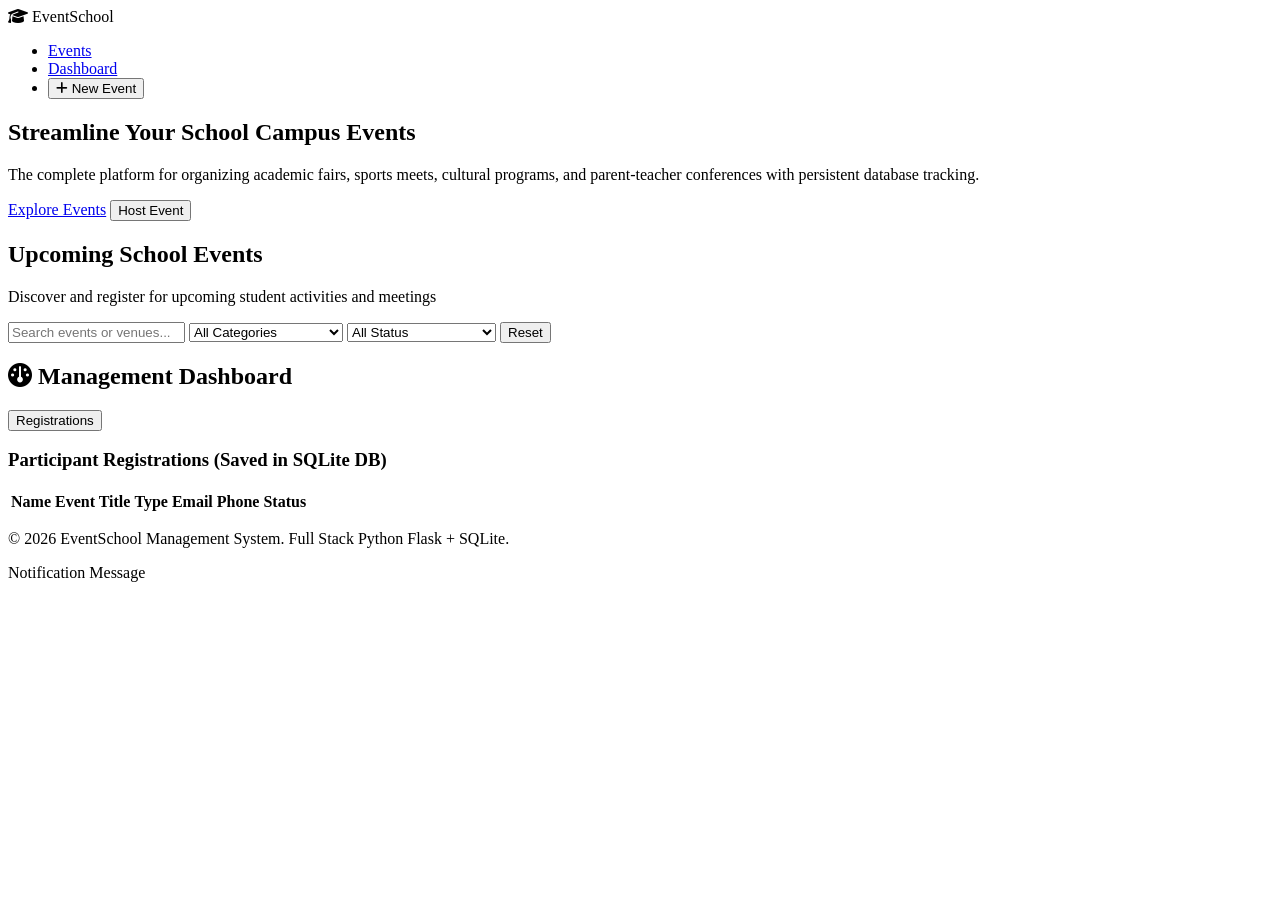
==== index.html @ f55a8e6b "Add files via upload" ====
<!DOCTYPE html>
<html lang="en">
<head>
  <meta charset="UTF-8">
  <meta name="viewport" content="width=device-width, initial-scale=1.0">
  <title>EventSchool - School Event Management Platform</title>
  <link href="https://fonts.googleapis.com/css2?family=Plus+Jakarta+Sans:wght@400;500;600;700&display=swap" rel="stylesheet">
  <link rel="stylesheet" href="https://cdnjs.cloudflare.com/ajax/libs/font-awesome/6.4.0/css/all.min.css">
  <link rel="stylesheet" href="style.css">
</head>
<body>

  <header>
    <div class="nav-container">
      <div class="logo"><i class="fa-solid fa-graduation-cap"></i> EventSchool</div>
      <ul class="nav-menu">
        <li><a href="#events">Events</a></li>
        <li><a href="#dashboard">Dashboard</a></li>
        <li><button class="btn btn-primary btn-sm" onclick="openModal('createEventModal')"><i class="fa-solid fa-plus"></i> New Event</button></li>
      </ul>
    </div>
  </header>

  <section class="hero">
    <div class="hero-content">
      <h1>Streamline Your <span>School Campus Events</span></h1>
      <p>The complete platform for organizing academic fairs, sports meets, cultural programs, and parent-teacher conferences with persistent database tracking.</p>
      <div class="hero-btns">
        <a href="#events" class="btn btn-primary">Explore Events</a>
        <button class="btn btn-outline" onclick="openModal('createEventModal')">Host Event</button>
      </div>
    </div>
  </section>

  <main class="container" id="events">
    <h2 class="section-title">Upcoming School Events</h2>
    <p class="section-subtitle">Discover and register for upcoming student activities and meetings</p>

    <div class="filter-bar">
      <input type="text" id="searchInput" class="filter-input" placeholder="Search events or venues..." oninput="filterEvents()">
      <select id="categoryFilter" class="filter-select" onchange="filterEvents()">
        <option value="All">All Categories</option>
        <option value="Academic">Academic</option>
        <option value="Sports">Sports</option>
        <option value="Cultural">Cultural</option>
        <option value="Workshops">Workshops</option>
        <option value="Parent-Teacher Meets">Parent-Teacher Meets</option>
      </select>
      <select id="statusFilter" class="filter-select" onchange="filterEvents()">
        <option value="All">All Status</option>
        <option value="Open for Registration">Open for Registration</option>
        <option value="Planning">Planning</option>
        <option value="In Progress">In Progress</option>
      </select>
      <button class="btn btn-outline" onclick="resetFilters()">Reset</button>
    </div>

    <div class="events-grid" id="eventsGrid"></div>

    <div class="dashboard-section" id="dashboard">
      <h2 style="margin-bottom: 20px;"><i class="fa-solid fa-gauge"></i> Management Dashboard</h2>
      <div class="dash-tabs">
        <button class="dash-tab-btn active" onclick="switchDashTab('panel-registrations')">Registrations</button>
      </div>
      <div class="dash-panel active" id="panel-registrations">
        <h3>Participant Registrations (Saved in SQLite DB)</h3>
        <table class="data-table">
          <thead>
            <tr>
              <th>Name</th>
              <th>Event Title</th>
              <th>Type</th>
              <th>Email</th>
              <th>Phone</th>
              <th>Status</th>
            </tr>
          </thead>
          <tbody id="registrationsTableBody"></tbody>
        </table>
      </div>
    </div>
  </main>

  <footer>
    <p>&copy; 2026 EventSchool Management System. Full Stack Python Flask + SQLite.</p>
  </footer>

  <div id="toast">Notification Message</div>

  <!-- Registration Modal -->
  <div id="registerModal" class="modal-backdrop" style="display:none;">
    <div class="modal-box">
      <h3>Register for Event</h3>
      <form id="registerForm" onsubmit="handleRegistrationSubmit(event)" style="margin-top:15px; display:flex; flex-direction:column; gap:12px;">
        <input type="hidden" id="regEventId">
        <input type="text" id="regEventTitle" class="filter-input" readonly style="background:#eee;">
        <input type="text" id="regName" class="filter-input" placeholder="Participant Full Name" required>
        <input type="email" id="regEmail" class="filter-input" placeholder="Email Address" required>
        <select id="regType" class="filter-select">
          <option value="Student">Student</option>
          <option value="Teacher">Teacher</option>
          <option value="Parent">Parent</option>
          <option value="Guest">Guest Speaker</option>
        </select>
        <input type="text" id="regPhone" class="filter-input" placeholder="Phone Number" required>
        <div style="display:flex; gap:10px; margin-top:10px;">
          <button type="submit" class="btn btn-primary flex-1">Confirm Registration</button>
          <button type="button" class="btn btn-outline" onclick="closeModal('registerModal')">Cancel</button>
        </div>
      </form>
    </div>
  </div>

  <!-- Create Event Modal -->
  <div id="createEventModal" class="modal-backdrop" style="display:none;">
    <div class="modal-box">
      <h3>Create New School Event</h3>
      <form onsubmit="handleCreateEvent(event)" style="margin-top:15px; display:flex; flex-direction:column; gap:12px;">
        <input type="text" id="evtTitle" class="filter-input" placeholder="Event Title" required>
        <select id="evtCategory" class="filter-select">
          <option value="Academic">Academic</option>
          <option value="Sports">Sports</option>
          <option value="Cultural">Cultural</option>
          <option value="Workshops">Workshops</option>
          <option value="Parent-Teacher Meets">Parent-Teacher Meets</option>
        </select>
        <select id="evtStatus" class="filter-select">
          <option value="Open for Registration">Open for Registration</option>
          <option value="Planning">Planning</option>
          <option value="In Progress">In Progress</option>
        </select>
        <input type="date" id="evtDate" class="filter-input" required>
        <input type="text" id="evtTime" class="filter-input" placeholder="Time (e.g., 9:00 AM - 4:00 PM)" required>
        <input type="text" id="evtVenue" class="filter-input" placeholder="Venue Location" required>
        <input type="number" id="evtMax" class="filter-input" placeholder="Max Participants" required>
        <input type="text" id="evtImage" class="filter-input" placeholder="Image URL (Unsplash Link)" required>
        <textarea id="evtDesc" class="filter-input" placeholder="Event Description" rows="3" required></textarea>
        <div style="display:flex; gap:10px; margin-top:10px;">
          <button type="submit" class="btn btn-primary flex-1">Save to Database</button>
          <button type="button" class="btn btn-outline" onclick="closeModal('createEventModal')">Cancel</button>
        </div>
      </form>
    </div>
  </div>

  <script src="script.js"></script>
</body>
</html>
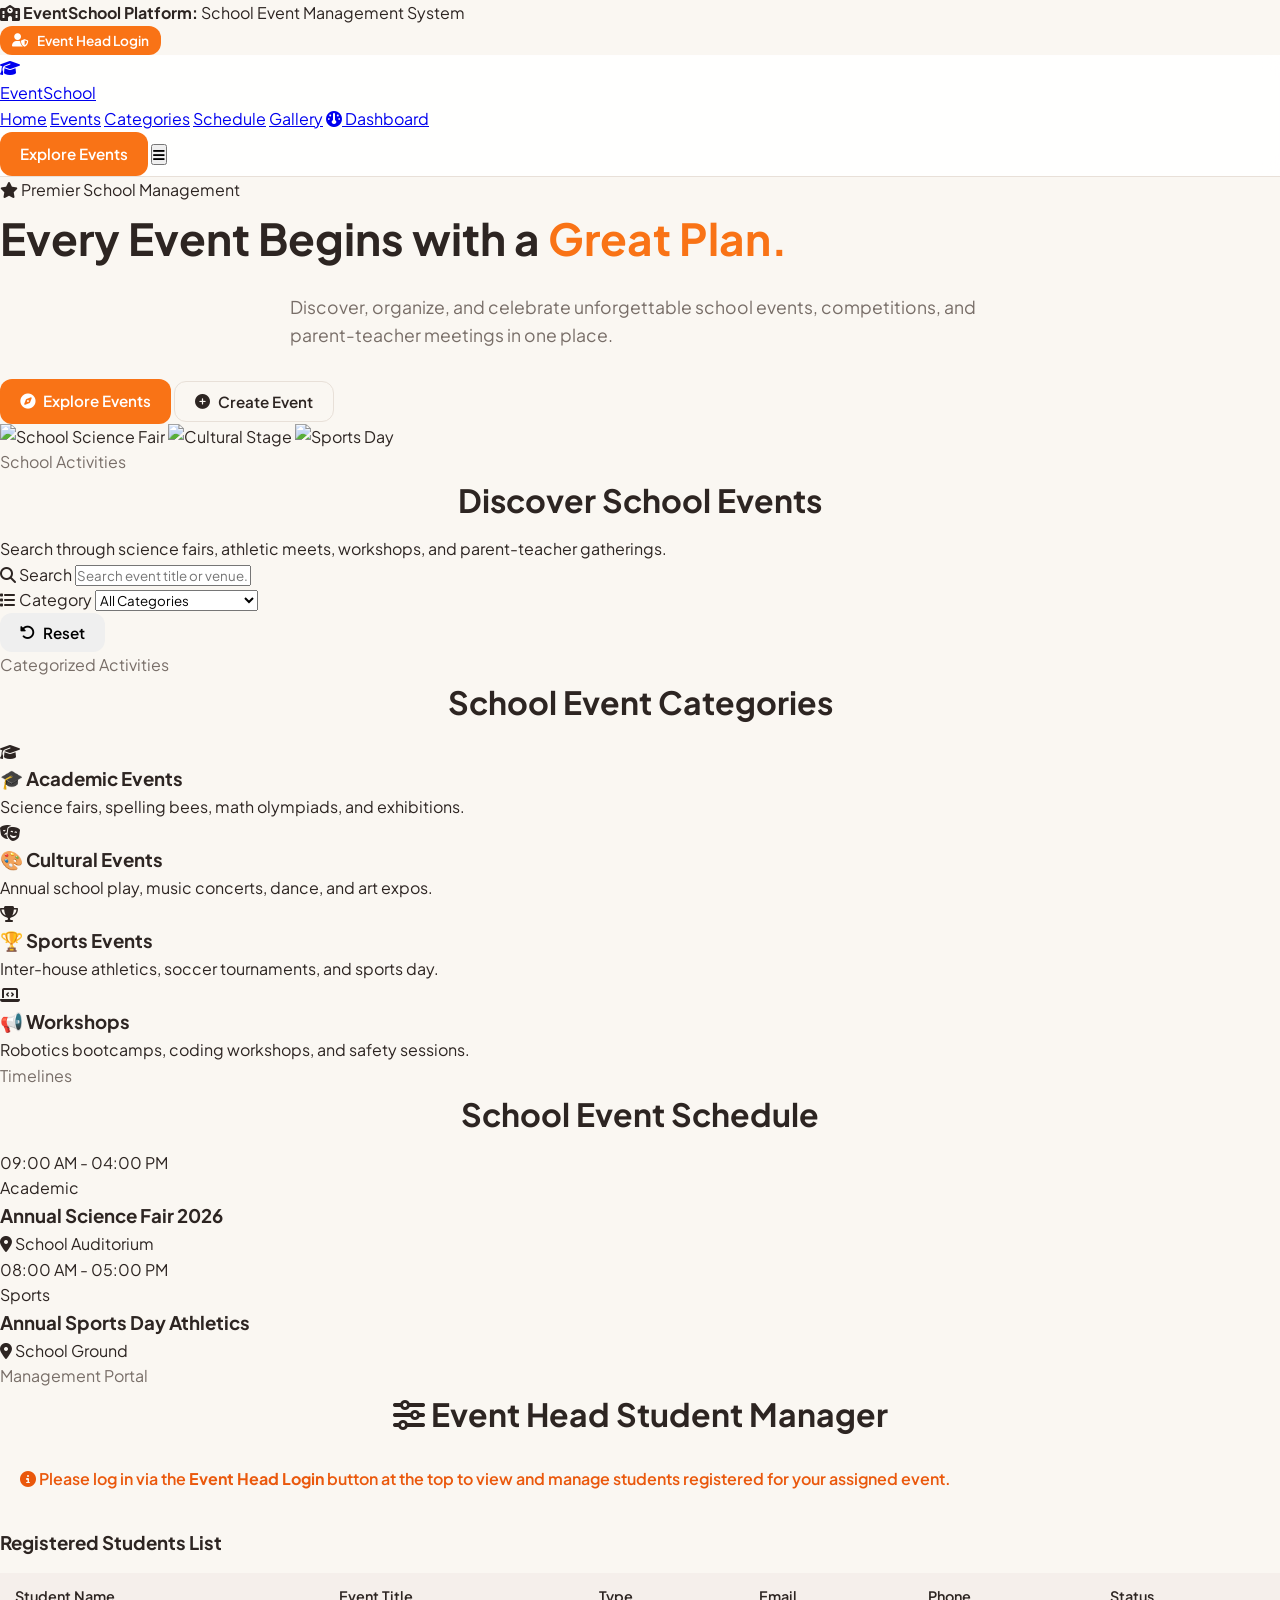
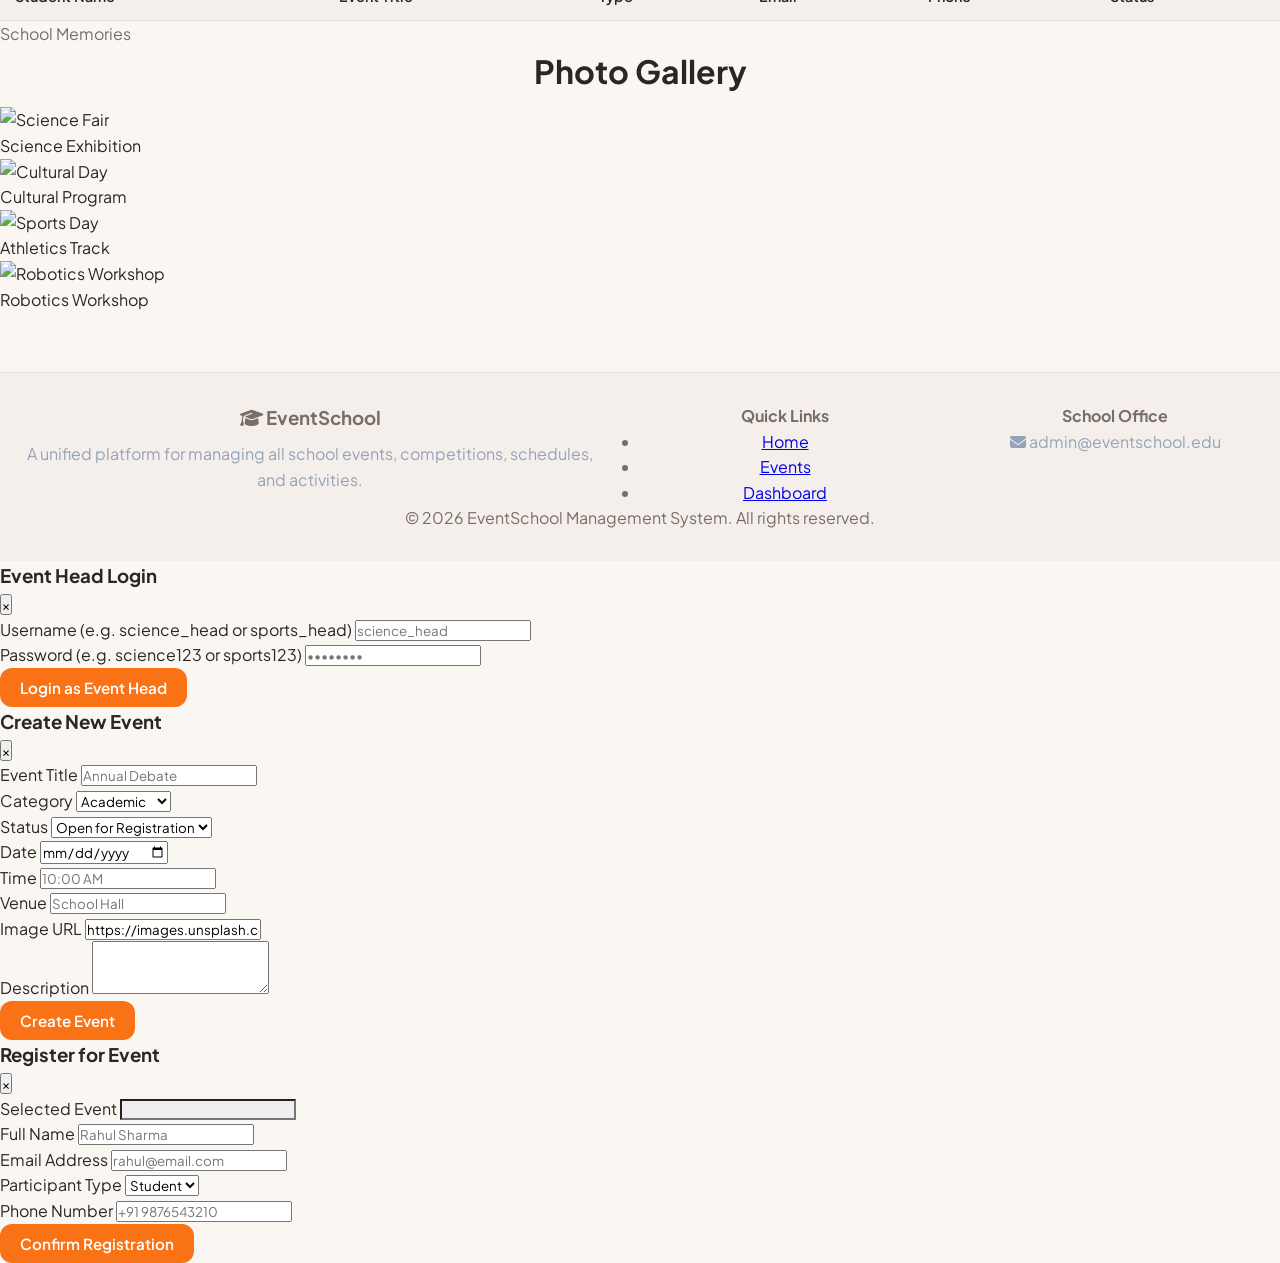
==== commit 14f162cc: "Update index.html" ====
--- a/index.html
+++ b/index.html
@@ -3,146 +3,367 @@
 <head>
   <meta charset="UTF-8">
   <meta name="viewport" content="width=device-width, initial-scale=1.0">
-  <title>EventSchool - School Event Management Platform</title>
-  <link href="https://fonts.googleapis.com/css2?family=Plus+Jakarta+Sans:wght@400;500;600;700&display=swap" rel="stylesheet">
+  <title>EventSchool - School Event Management System</title>
+  <link href="https://fonts.googleapis.com/css2?family=Plus+Jakarta+Sans:wght@400;500;600;700;800&display=swap" rel="stylesheet">
   <link rel="stylesheet" href="https://cdnjs.cloudflare.com/ajax/libs/font-awesome/6.4.0/css/all.min.css">
   <link rel="stylesheet" href="style.css">
 </head>
 <body>
 
-  <header>
-    <div class="nav-container">
-      <div class="logo"><i class="fa-solid fa-graduation-cap"></i> EventSchool</div>
-      <ul class="nav-menu">
-        <li><a href="#events">Events</a></li>
-        <li><a href="#dashboard">Dashboard</a></li>
-        <li><button class="btn btn-primary btn-sm" onclick="openModal('createEventModal')"><i class="fa-solid fa-plus"></i> New Event</button></li>
-      </ul>
+  <!-- Top Bar / Auth Header -->
+  <div class="top-announcement">
+    <div class="announcement-text">
+      <i class="fa-solid fa-school"></i> <strong>EventSchool Platform:</strong> School Event Management System
+    </div>
+    <div class="role-selector" id="topAuthArea">
+      <button class="btn btn-sm btn-primary" onclick="openModal('headLoginModal')"><i class="fa-solid fa-user-shield"></i> Event Head Login</button>
+    </div>
+  </div>
+
+  <!-- Main Navigation Header -->
+  <header class="main-header">
+    <div class="header-container">
+      <a href="#home" class="brand-logo">
+        <div class="logo-icon"><i class="fa-solid fa-graduation-cap"></i></div>
+        <span>EventSchool</span>
+      </a>
+
+      <nav class="nav-links" id="navMenu">
+        <a href="#home" class="nav-link active">Home</a>
+        <a href="#events" class="nav-link">Events</a>
+        <a href="#categories" class="nav-link">Categories</a>
+        <a href="#schedule" class="nav-link">Schedule</a>
+        <a href="#gallery" class="nav-link">Gallery</a>
+        <a href="#dashboard" class="nav-link btn-dash"><i class="fa-solid fa-gauge"></i> Dashboard</a>
+      </nav>
+
+      <div class="header-actions">
+        <a href="#events" class="btn btn-primary">Explore Events</a>
+        <button class="hamburger-btn" onclick="toggleMobileMenu()">
+          <i class="fa-solid fa-bars"></i>
+        </button>
+      </div>
     </div>
   </header>
 
-  <section class="hero">
-    <div class="hero-content">
-      <h1>Streamline Your <span>School Campus Events</span></h1>
-      <p>The complete platform for organizing academic fairs, sports meets, cultural programs, and parent-teacher conferences with persistent database tracking.</p>
-      <div class="hero-btns">
-        <a href="#events" class="btn btn-primary">Explore Events</a>
-        <button class="btn btn-outline" onclick="openModal('createEventModal')">Host Event</button>
-      </div>
-    </div>
-  </section>
-
-  <main class="container" id="events">
-    <h2 class="section-title">Upcoming School Events</h2>
-    <p class="section-subtitle">Discover and register for upcoming student activities and meetings</p>
-
-    <div class="filter-bar">
-      <input type="text" id="searchInput" class="filter-input" placeholder="Search events or venues..." oninput="filterEvents()">
-      <select id="categoryFilter" class="filter-select" onchange="filterEvents()">
-        <option value="All">All Categories</option>
-        <option value="Academic">Academic</option>
-        <option value="Sports">Sports</option>
-        <option value="Cultural">Cultural</option>
-        <option value="Workshops">Workshops</option>
-        <option value="Parent-Teacher Meets">Parent-Teacher Meets</option>
-      </select>
-      <select id="statusFilter" class="filter-select" onchange="filterEvents()">
-        <option value="All">All Status</option>
-        <option value="Open for Registration">Open for Registration</option>
-        <option value="Planning">Planning</option>
-        <option value="In Progress">In Progress</option>
-      </select>
-      <button class="btn btn-outline" onclick="resetFilters()">Reset</button>
-    </div>
-
-    <div class="events-grid" id="eventsGrid"></div>
-
-    <div class="dashboard-section" id="dashboard">
-      <h2 style="margin-bottom: 20px;"><i class="fa-solid fa-gauge"></i> Management Dashboard</h2>
-      <div class="dash-tabs">
-        <button class="dash-tab-btn active" onclick="switchDashTab('panel-registrations')">Registrations</button>
-      </div>
-      <div class="dash-panel active" id="panel-registrations">
-        <h3>Participant Registrations (Saved in SQLite DB)</h3>
-        <table class="data-table">
-          <thead>
-            <tr>
-              <th>Name</th>
-              <th>Event Title</th>
-              <th>Type</th>
-              <th>Email</th>
-              <th>Phone</th>
-              <th>Status</th>
-            </tr>
-          </thead>
-          <tbody id="registrationsTableBody"></tbody>
-        </table>
-      </div>
-    </div>
-  </main>
-
-  <footer>
-    <p>&copy; 2026 EventSchool Management System. Full Stack Python Flask + SQLite.</p>
-  </footer>
-
-  <div id="toast">Notification Message</div>
-
-  <!-- Registration Modal -->
-  <div id="registerModal" class="modal-backdrop" style="display:none;">
-    <div class="modal-box">
-      <h3>Register for Event</h3>
-      <form id="registerForm" onsubmit="handleRegistrationSubmit(event)" style="margin-top:15px; display:flex; flex-direction:column; gap:12px;">
-        <input type="hidden" id="regEventId">
-        <input type="text" id="regEventTitle" class="filter-input" readonly style="background:#eee;">
-        <input type="text" id="regName" class="filter-input" placeholder="Participant Full Name" required>
-        <input type="email" id="regEmail" class="filter-input" placeholder="Email Address" required>
-        <select id="regType" class="filter-select">
-          <option value="Student">Student</option>
-          <option value="Teacher">Teacher</option>
-          <option value="Parent">Parent</option>
-          <option value="Guest">Guest Speaker</option>
-        </select>
-        <input type="text" id="regPhone" class="filter-input" placeholder="Phone Number" required>
-        <div style="display:flex; gap:10px; margin-top:10px;">
-          <button type="submit" class="btn btn-primary flex-1">Confirm Registration</button>
-          <button type="button" class="btn btn-outline" onclick="closeModal('registerModal')">Cancel</button>
-        </div>
-      </form>
-    </div>
-  </div>
-
-  <!-- Create Event Modal -->
-  <div id="createEventModal" class="modal-backdrop" style="display:none;">
-    <div class="modal-box">
-      <h3>Create New School Event</h3>
-      <form onsubmit="handleCreateEvent(event)" style="margin-top:15px; display:flex; flex-direction:column; gap:12px;">
-        <input type="text" id="evtTitle" class="filter-input" placeholder="Event Title" required>
-        <select id="evtCategory" class="filter-select">
+  <!-- Hero Section -->
+  <section id="home" class="hero-section">
+    <div class="hero-container">
+      <div class="hero-content">
+        <span class="badge badge-accent"><i class="fa-solid fa-star"></i> Premier School Management</span>
+        <h1 class="hero-title">Every Event Begins with a <span>Great Plan.</span></h1>
+        <p class="hero-subtitle">Discover, organize, and celebrate unforgettable school events, competitions, and parent-teacher meetings in one place.</p>
+        
+        <div class="hero-buttons">
+          <a href="#events" class="btn btn-primary btn-lg"><i class="fa-solid fa-compass"></i> Explore Events</a>
+          <button onclick="openModal('createEventModal')" class="btn btn-outline btn-lg"><i class="fa-solid fa-plus-circle"></i> Create Event</button>
+        </div>
+      </div>
+
+      <div class="hero-visual">
+        <div class="image-grid">
+          <img src="https://images.unsplash.com/photo-1532094349884-543bc11b234d?auto=format&fit=crop&w=1000&q=80" alt="School Science Fair" class="grid-img img-main">
+          <img src="https://images.unsplash.com/photo-1475721027785-f74eccf877e2?auto=format&fit=crop&w=600&q=80" alt="Cultural Stage" class="grid-img img-sub-1">
+          <img src="https://images.unsplash.com/photo-1461896836934-ffe607ba8211?auto=format&fit=crop&w=600&q=80" alt="Sports Day" class="grid-img img-sub-2">
+        </div>
+      </div>
+    </div>
+  </section>
+
+  <!-- Events Section -->
+  <section id="events" class="section-container">
+    <div class="section-header text-center">
+      <span class="section-subtitle">School Activities</span>
+      <h2 class="section-title">Discover School Events</h2>
+      <p class="section-desc">Search through science fairs, athletic meets, workshops, and parent-teacher gatherings.</p>
+    </div>
+
+    <div class="search-filter-card">
+      <div class="filter-group flex-2">
+        <label><i class="fa-solid fa-magnifying-glass"></i> Search</label>
+        <input type="text" id="searchInput" placeholder="Search event title or venue..." oninput="filterEvents()">
+      </div>
+      <div class="filter-group">
+        <label><i class="fa-solid fa-list"></i> Category</label>
+        <select id="categoryFilter" onchange="filterEvents()">
+          <option value="All">All Categories</option>
           <option value="Academic">Academic</option>
+          <option value="Cultural">Cultural</option>
           <option value="Sports">Sports</option>
-          <option value="Cultural">Cultural</option>
           <option value="Workshops">Workshops</option>
           <option value="Parent-Teacher Meets">Parent-Teacher Meets</option>
         </select>
-        <select id="evtStatus" class="filter-select">
-          <option value="Open for Registration">Open for Registration</option>
-          <option value="Planning">Planning</option>
-          <option value="In Progress">In Progress</option>
-        </select>
-        <input type="date" id="evtDate" class="filter-input" required>
-        <input type="text" id="evtTime" class="filter-input" placeholder="Time (e.g., 9:00 AM - 4:00 PM)" required>
-        <input type="text" id="evtVenue" class="filter-input" placeholder="Venue Location" required>
-        <input type="number" id="evtMax" class="filter-input" placeholder="Max Participants" required>
-        <input type="text" id="evtImage" class="filter-input" placeholder="Image URL (Unsplash Link)" required>
-        <textarea id="evtDesc" class="filter-input" placeholder="Event Description" rows="3" required></textarea>
-        <div style="display:flex; gap:10px; margin-top:10px;">
-          <button type="submit" class="btn btn-primary flex-1">Save to Database</button>
-          <button type="button" class="btn btn-outline" onclick="closeModal('createEventModal')">Cancel</button>
-        </div>
+      </div>
+      <div class="filter-actions">
+        <button class="btn btn-secondary" onclick="resetFilters()"><i class="fa-solid fa-rotate-left"></i> Reset</button>
+      </div>
+    </div>
+
+    <div class="events-grid" id="eventsGrid"></div>
+  </section>
+
+  <!-- Categories Section -->
+  <section id="categories" class="section-container bg-light">
+    <div class="section-header text-center">
+      <span class="section-subtitle">Categorized Activities</span>
+      <h2 class="section-title">School Event Categories</h2>
+    </div>
+
+    <div class="categories-grid">
+      <div class="category-card" onclick="filterByCategory('Academic')">
+        <div class="cat-icon"><i class="fa-solid fa-graduation-cap"></i></div>
+        <h3>🎓 Academic Events</h3>
+        <p>Science fairs, spelling bees, math olympiads, and exhibitions.</p>
+      </div>
+      <div class="category-card" onclick="filterByCategory('Cultural')">
+        <div class="cat-icon"><i class="fa-solid fa-masks-theater"></i></div>
+        <h3>🎨 Cultural Events</h3>
+        <p>Annual school play, music concerts, dance, and art expos.</p>
+      </div>
+      <div class="category-card" onclick="filterByCategory('Sports')">
+        <div class="cat-icon"><i class="fa-solid fa-trophy"></i></div>
+        <h3>🏆 Sports Events</h3>
+        <p>Inter-house athletics, soccer tournaments, and sports day.</p>
+      </div>
+      <div class="category-card" onclick="filterByCategory('Workshops')">
+        <div class="cat-icon"><i class="fa-solid fa-laptop-code"></i></div>
+        <h3>📢 Workshops</h3>
+        <p>Robotics bootcamps, coding workshops, and safety sessions.</p>
+      </div>
+    </div>
+  </section>
+
+  <!-- Schedule Section -->
+  <section id="schedule" class="section-container">
+    <div class="section-header text-center">
+      <span class="section-subtitle">Timelines</span>
+      <h2 class="section-title">School Event Schedule</h2>
+    </div>
+
+    <div class="timeline-wrapper">
+      <div class="timeline-item">
+        <div class="time-badge">09:00 AM - 04:00 PM</div>
+        <div class="timeline-content">
+          <span class="badge badge-orange">Academic</span>
+          <h3>Annual Science Fair 2026</h3>
+          <p><i class="fa-solid fa-location-dot"></i> School Auditorium</p>
+        </div>
+      </div>
+      <div class="timeline-item">
+        <div class="time-badge">08:00 AM - 05:00 PM</div>
+        <div class="timeline-content">
+          <span class="badge badge-orange">Sports</span>
+          <h3>Annual Sports Day Athletics</h3>
+          <p><i class="fa-solid fa-location-dot"></i> School Ground</p>
+        </div>
+      </div>
+    </div>
+  </section>
+
+  <!-- Dashboard Section (Event Head Controls) -->
+  <section id="dashboard" class="section-container dashboard-wrapper">
+    <div class="section-header">
+      <span class="section-subtitle">Management Portal</span>
+      <h2 class="section-title"><i class="fa-solid fa-sliders"></i> Event Head Student Manager</h2>
+    </div>
+
+    <div class="dashboard-layout" style="grid-template-columns: 1fr;">
+      <main class="dash-content">
+        <div id="headWelcomeBanner" style="background:var(--secondary); padding:16px 20px; border-radius:12px; margin-bottom:20px; font-weight:600; color:var(--primary-hover);">
+          <i class="fa-solid fa-circle-info"></i> Please log in via the <strong>Event Head Login</strong> button at the top to view and manage students registered for your assigned event.
+        </div>
+
+        <div class="panel-header">
+          <h3 id="tableTitleHeading">Registered Students List</h3>
+        </div>
+        <div class="table-responsive">
+          <table class="data-table">
+            <thead>
+              <tr>
+                <th>Student Name</th>
+                <th>Event Title</th>
+                <th>Type</th>
+                <th>Email</th>
+                <th>Phone</th>
+                <th>Status</th>
+                <th id="actionHeaderCol" style="display:none;">Event Head Actions (Delete / Disqualify)</th>
+              </tr>
+            </thead>
+            <tbody id="registrationsTableBody"></tbody>
+          </table>
+        </div>
+      </main>
+    </div>
+  </section>
+
+  <!-- Gallery Section -->
+  <section id="gallery" class="section-container bg-light">
+    <div class="section-header text-center">
+      <span class="section-subtitle">School Memories</span>
+      <h2 class="section-title">Photo Gallery</h2>
+    </div>
+
+    <div class="gallery-grid">
+      <div class="gallery-card">
+        <img src="https://images.unsplash.com/photo-1532094349884-543bc11b234d?auto=format&fit=crop&w=1000&q=80" alt="Science Fair">
+        <div class="gallery-overlay"><span>Science Exhibition</span></div>
+      </div>
+      <div class="gallery-card">
+        <img src="https://images.unsplash.com/photo-1475721027785-f74eccf877e2?auto=format&fit=crop&w=600&q=80" alt="Cultural Day">
+        <div class="gallery-overlay"><span>Cultural Program</span></div>
+      </div>
+      <div class="gallery-card">
+        <img src="https://images.unsplash.com/photo-1461896836934-ffe607ba8211?auto=format&fit=crop&w=600&q=80" alt="Sports Day">
+        <div class="gallery-overlay"><span>Athletics Track</span></div>
+      </div>
+      <div class="gallery-card">
+        <img src="https://images.unsplash.com/photo-1531482615713-2afd69097998?auto=format&fit=crop&w=800&q=80" alt="Robotics Workshop">
+        <div class="gallery-overlay"><span>Robotics Workshop</span></div>
+      </div>
+    </div>
+  </section>
+
+  <!-- Footer -->
+  <footer class="main-footer">
+    <div class="footer-container" style="display:grid; grid-template-columns: 2fr 1fr 1fr; gap:40px;">
+      <div>
+        <h3><i class="fa-solid fa-graduation-cap"></i> EventSchool</h3>
+        <p style="color:#94A3B8; margin-top:8px;">A unified platform for managing all school events, competitions, schedules, and activities.</p>
+      </div>
+      <div>
+        <h4>Quick Links</h4>
+        <ul>
+          <li><a href="#home">Home</a></li>
+          <li><a href="#events">Events</a></li>
+          <li><a href="#dashboard">Dashboard</a></li>
+        </ul>
+      </div>
+      <div>
+        <h4>School Office</h4>
+        <p style="color:#94A3B8;"><i class="fa-solid fa-envelope"></i> admin@eventschool.edu</p>
+      </div>
+    </div>
+    <div class="footer-bottom">
+      <p>&copy; 2026 EventSchool Management System. All rights reserved.</p>
+    </div>
+  </footer>
+
+  <!-- MODALS -->
+  <div id="headLoginModal" class="modal-overlay">
+    <div class="modal-card">
+      <div class="modal-header">
+        <h3>Event Head Login</h3>
+        <button class="close-btn" onclick="closeModal('headLoginModal')">&times;</button>
+      </div>
+      <form onsubmit="handleHeadLogin(event)">
+        <div class="form-group">
+          <label>Username (e.g. science_head or sports_head)</label>
+          <input type="text" id="loginUsername" required placeholder="science_head">
+        </div>
+        <div class="form-group">
+          <label>Password (e.g. science123 or sports123)</label>
+          <input type="password" id="loginPassword" required placeholder="••••••••">
+        </div>
+        <button type="submit" class="btn btn-primary btn-block">Login as Event Head</button>
       </form>
     </div>
   </div>
 
+  <div id="createEventModal" class="modal-overlay">
+    <div class="modal-card">
+      <div class="modal-header">
+        <h3>Create New Event</h3>
+        <button class="close-btn" onclick="closeModal('createEventModal')">&times;</button>
+      </div>
+      <form onsubmit="handleCreateEvent(event)">
+        <div class="form-group">
+          <label>Event Title</label>
+          <input type="text" id="evtTitle" required placeholder="Annual Debate">
+        </div>
+        <div class="form-row">
+          <div class="form-group flex-1">
+            <label>Category</label>
+            <select id="evtCategory">
+              <option value="Academic">Academic</option>
+              <option value="Cultural">Cultural</option>
+              <option value="Sports">Sports</option>
+              <option value="Workshops">Workshops</option>
+            </select>
+          </div>
+          <div class="form-group flex-1">
+            <label>Status</label>
+            <select id="evtStatus">
+              <option value="Open for Registration">Open for Registration</option>
+              <option value="Planning">Planning</option>
+            </select>
+          </div>
+        </div>
+        <div class="form-row">
+          <div class="form-group flex-1">
+            <label>Date</label>
+            <input type="date" id="evtDate" required>
+          </div>
+          <div class="form-group flex-1">
+            <label>Time</label>
+            <input type="text" id="evtTime" placeholder="10:00 AM" required>
+          </div>
+        </div>
+        <div class="form-group">
+          <label>Venue</label>
+          <input type="text" id="evtVenue" placeholder="School Hall" required>
+        </div>
+        <div class="form-group">
+          <label>Image URL</label>
+          <input type="text" id="evtImage" required value="https://images.unsplash.com/photo-1523240795612-9a054b0db644?auto=format&fit=crop&w=800&q=80">
+        </div>
+        <div class="form-group">
+          <label>Description</label>
+          <textarea id="evtDesc" rows="3" required></textarea>
+        </div>
+        <button type="submit" class="btn btn-primary btn-block">Create Event</button>
+      </form>
+    </div>
+  </div>
+
+  <div id="registerModal" class="modal-overlay">
+    <div class="modal-card">
+      <div class="modal-header">
+        <h3>Register for Event</h3>
+        <button class="close-btn" onclick="closeModal('registerModal')">&times;</button>
+      </div>
+      <form onsubmit="handleRegistrationSubmit(event)">
+        <input type="hidden" id="regEventId">
+        <div class="form-group">
+          <label>Selected Event</label>
+          <input type="text" id="regEventTitle" readonly style="background:#eee;">
+        </div>
+        <div class="form-group">
+          <label>Full Name</label>
+          <input type="text" id="regName" required placeholder="Rahul Sharma">
+        </div>
+        <div class="form-group">
+          <label>Email Address</label>
+          <input type="email" id="regEmail" required placeholder="rahul@email.com">
+        </div>
+        <div class="form-row">
+          <div class="form-group flex-1">
+            <label>Participant Type</label>
+            <select id="regType">
+              <option value="Student">Student</option>
+              <option value="Teacher">Teacher</option>
+            </select>
+          </div>
+          <div class="form-group flex-1">
+            <label>Phone Number</label>
+            <input type="tel" id="regPhone" required placeholder="+91 9876543210">
+          </div>
+        </div>
+        <button type="submit" class="btn btn-primary btn-block">Confirm Registration</button>
+      </form>
+    </div>
+  </div>
+
+  <div id="toast" class="toast-notification">Notification Message</div>
   <script src="script.js"></script>
 </body>
-</html>+</html>
--- a/style.css
+++ b/style.css
@@ -0,0 +1,101 @@
+:root {
+  --primary: #F97316;
+  --primary-hover: #EA580C;
+  --bg-cream: #FAF7F2;
+  --bg-card: #FFFFFF;
+  --champagne: #F5EFEB;
+  --text-main: #2D2522;
+  --text-muted: #786E68;
+  --border-color: #E8E0D8;
+  --shadow-sm: 0 4px 6px -1px rgba(0,0,0,0.05);
+  --shadow-md: 0 10px 15px -3px rgba(0,0,0,0.08);
+  --radius: 12px;
+}
+
+* { box-sizing: border-box; margin: 0; padding: 0; font-family: 'Plus Jakarta Sans', sans-serif; }
+body { background-color: var(--bg-cream); color: var(--text-main); line-height: 1.6; }
+
+header {
+  background: rgba(255, 255, 255, 0.9); backdrop-filter: blur(10px);
+  position: sticky; top: 0; z-index: 1000; border-bottom: 1px solid var(--border-color);
+}
+.nav-container { max-width: 1200px; margin: 0 auto; padding: 15px 20px; display: flex; align-items: center; justify-content: space-between; }
+.logo { font-size: 1.25rem; font-weight: 700; color: var(--text-main); display: flex; align-items: center; gap: 8px; }
+.logo i { color: var(--primary); }
+.nav-menu { display: flex; gap: 25px; list-style: none; align-items: center; }
+.nav-menu a { text-decoration: none; color: var(--text-main); font-weight: 500; transition: color 0.2s; }
+.nav-menu a:hover { color: var(--primary); }
+
+.btn {
+  display: inline-flex; align-items: center; justify-content: center; gap: 8px;
+  padding: 10px 20px; border-radius: var(--radius); font-weight: 600; cursor: pointer;
+  border: none; transition: all 0.2s; font-size: 0.95rem; text-decoration: none;
+}
+.btn-primary { background: var(--primary); color: white; }
+.btn-primary:hover { background: var(--primary-hover); }
+.btn-outline { background: transparent; border: 1px solid var(--border-color); color: var(--text-main); }
+.btn-outline:hover { background: var(--champagne); }
+.btn-sm { padding: 6px 12px; font-size: 0.85rem; }
+.flex-1 { flex: 1; }
+
+.hero { max-width: 1200px; margin: 40px auto; padding: 0 20px; text-align: center; }
+.hero-content h1 { font-size: 2.75rem; font-weight: 700; margin-bottom: 20px; }
+.hero-content h1 span { color: var(--primary); }
+.hero-content p { color: var(--text-muted); font-size: 1.1rem; margin-bottom: 30px; max-width: 700px; margin-left: auto; margin-right: auto; }
+.hero-btns { display: flex; gap: 15px; justify-content: center; }
+
+.container { max-width: 1200px; margin: 0 auto; padding: 40px 20px; }
+.section-title { font-size: 2rem; font-weight: 700; margin-bottom: 10px; text-align: center; }
+.section-subtitle { color: var(--text-muted); text-align: center; margin-bottom: 40px; }
+
+.filter-bar {
+  background: var(--bg-card); padding: 20px; border-radius: var(--radius);
+  box-shadow: var(--shadow-sm); display: grid; grid-template-columns: 2fr 1fr 1fr auto;
+  gap: 15px; margin-bottom: 30px; border: 1px solid var(--border-color);
+}
+.filter-input, .filter-select {
+  padding: 10px 15px; border-radius: var(--radius); border: 1px solid var(--border-color);
+  font-size: 0.95rem; outline: none; background: var(--bg-cream); color: var(--text-main); width: 100%;
+}
+
+.events-grid { display: grid; grid-template-columns: repeat(auto-fill, minmax(350px, 1fr)); gap: 25px; }
+.event-card {
+  background: var(--bg-card); border-radius: var(--radius); overflow: hidden;
+  box-shadow: var(--shadow-sm); border: 1px solid var(--border-color); display: flex; flex-direction: column;
+}
+.card-image-wrap { position: relative; height: 200px; background: var(--champagne); }
+.card-image-wrap img { width: 100%; height: 100%; object-fit: cover; }
+.status-tag {
+  position: absolute; top: 12px; right: 12px; background: rgba(255,255,255,0.9);
+  padding: 4px 10px; border-radius: 20px; font-size: 0.75rem; font-weight: 600; color: var(--primary);
+}
+.card-content { padding: 20px; display: flex; flex-direction: column; flex: 1; }
+.card-category { font-size: 0.8rem; font-weight: 700; color: var(--primary); text-transform: uppercase; margin-bottom: 6px; }
+.card-title { font-size: 1.25rem; font-weight: 700; margin-bottom: 10px; }
+.card-details { font-size: 0.9rem; color: var(--text-muted); margin-bottom: 20px; display: flex; flex-direction: column; gap: 6px; }
+.card-actions { display: flex; gap: 10px; margin-top: auto; }
+
+.dashboard-section { background: var(--bg-card); border-radius: var(--radius); border: 1px solid var(--border-color); padding: 30px; margin-top: 40px; box-shadow: var(--shadow-sm); }
+.dash-tabs { display: flex; gap: 10px; margin-bottom: 25px; border-bottom: 1px solid var(--border-color); padding-bottom: 15px; }
+.dash-tab-btn { background: var(--champagne); border: none; padding: 8px 16px; border-radius: var(--radius); font-weight: 600; cursor: pointer; color: var(--text-muted); }
+.dash-tab-btn.active { background: var(--primary); color: white; }
+.dash-panel { display: none; }
+.dash-panel.active { display: block; }
+
+.data-table { width: 100%; border-collapse: collapse; margin-top: 15px; }
+.data-table th, .data-table td { padding: 12px 15px; text-align: left; border-bottom: 1px solid var(--border-color); font-size: 0.9rem; }
+.data-table th { background: var(--champagne); font-weight: 600; }
+
+footer { background: var(--champagne); border-top: 1px solid var(--border-color); padding: 30px 20px; text-align: center; color: var(--text-muted); margin-top: 60px; }
+
+#toast {
+  position: fixed; bottom: 20px; right: 20px; background: var(--text-main); color: white;
+  padding: 12px 24px; border-radius: var(--radius); box-shadow: var(--shadow-md); display: none; z-index: 9999; font-weight: 500;
+}
+
+.modal-backdrop { position: fixed; top: 0; left: 0; width: 100%; height: 100%; background: rgba(0,0,0,0.5); z-index: 1100; align-items: center; justify-content: center; display: flex; }
+.modal-box { background: white; padding: 30px; border-radius: var(--radius); width: 100%; max-width: 450px; position: relative; }
+
+@media (max-width: 768px) {
+  .filter-bar { grid-template-columns: 1fr; }
+}
